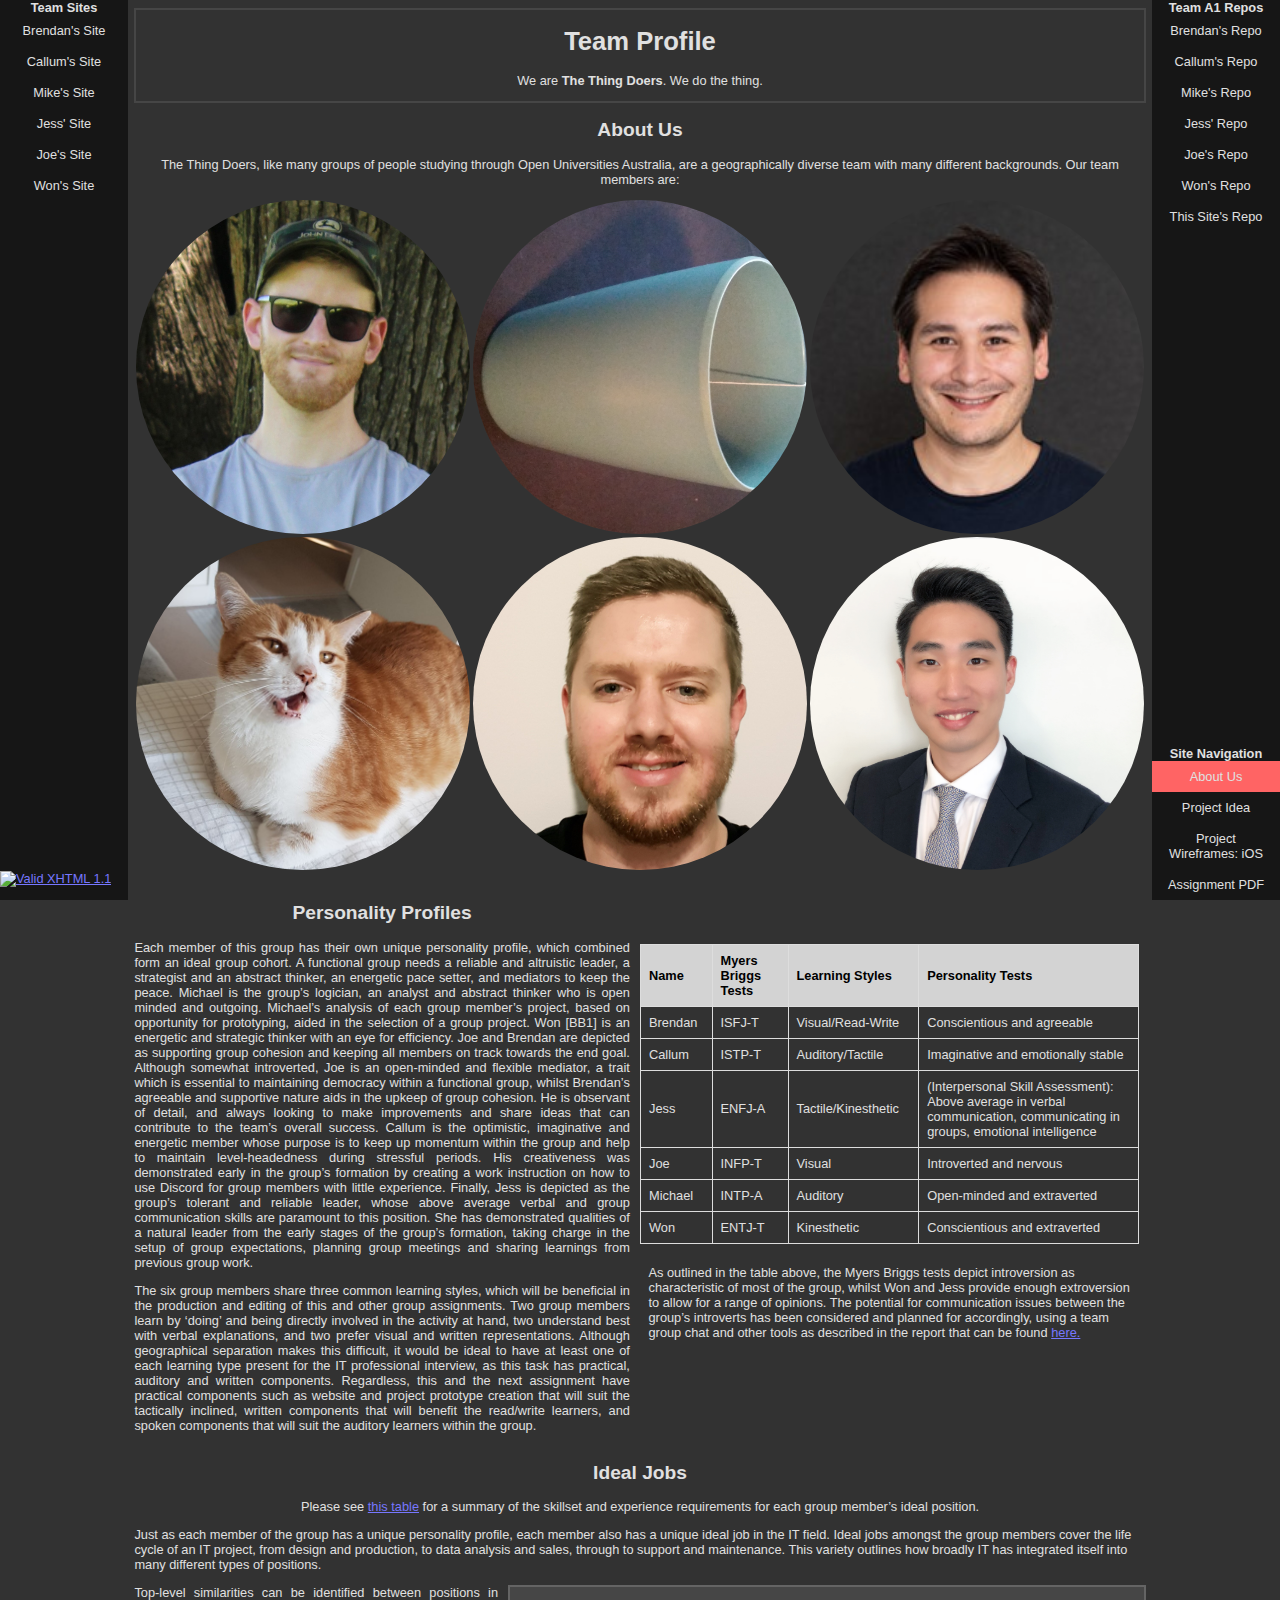
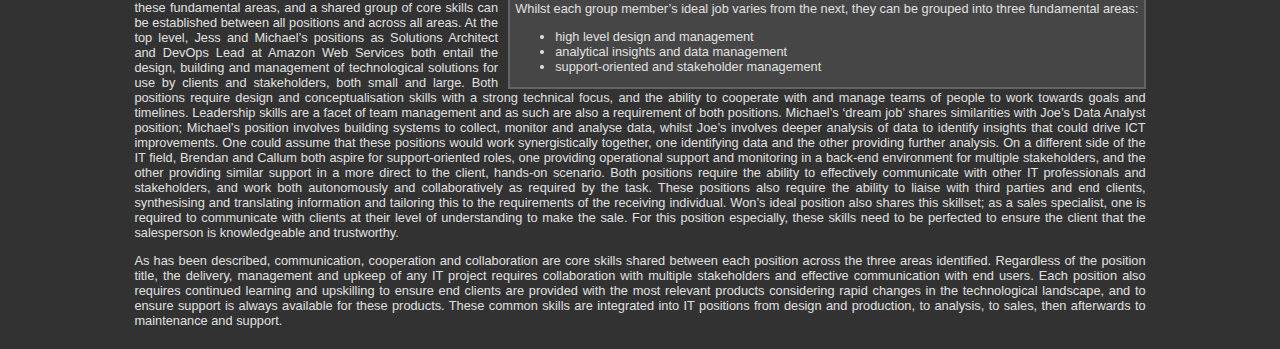
==== index.html @ 9a992be7 "We are valid salad now" ====
<!DOCTYPE html PUBLIC "-//W3C//DTD XHTML 1.1//EN" "http://www.w3.org/TR/xhtml11/DTD/xhtml11.dtd">
<html xmlns="http://www.w3.org/1999/xhtml">
    <head>
        <meta http-equiv="content-type" content="text/html; charset=utf-8"/>
        <style type="text/css">
            table {
                font-family: arial, sans-serif;
                border-collapse: collapse;
                max-width: 50%;
                float: right;
                padding-left: 5%;
            }

            td, th {
                border: 1px solid #dddddd;
                text-align: left;
                padding: 8px;
            }

            tr:first-child {
                background-color: #D3D3D3;
                color: #000000;
            }
        </style>
        <link rel="stylesheet" href="./css/dark.css" />
        <!-- If you are making a new page, change the title unless it is a continuation of a previous one, in which case it should probably extend that previous one -->
        <title>The Thing Doers: COSC2196 Assignment 2</title>
    </head>
    <body>
        <div style="width: 10%; position: fixed; left: 0; top: 0; bottom: 0; display: inline-block; background-color: #161616;">
            <ul class="index">
                <li class="indexlist">
                    <b>Team Sites</b>
                </li>
                <li class="indexlist">
                    <a href="https://brendan6780.github.io/index.html">Brendan's Site</a>
                </li>
                <li class="indexlist">
                    <a href="https://blehcjhunter.github.io/IITAssignmentOne/">Callum's Site</a>
                </li>
                <li class="indexlist">
                    <a href="https://toothring.github.io/">Mike's Site</a>
                </li>
                <li class="indexlist">
                    <a href="https://cinamun.github.io/smartfridge/">Jess' Site</a>
                </li>
                <li class="indexlist">
                    <a href="https://j0e8me.github.io/IntrotoIT-Assignment1/index.html">Joe's Site</a>
                </li>
                <li class="indexlist">
                    <a href="https://wonny1.github.io/first-publish/">Won's Site</a>
                </li>
            </ul>
            <p style="padding-top:auto; position:absolute; bottom: 0;">
                <a href="http://validator.w3.org/check?uri=referer">
                    <img
      src="http://www.w3.org/Icons/valid-xhtml11" alt="Valid XHTML 1.1" height="31" width="88" />
                </a>
            </p>
        </div>
        <div style="margin-right: 10%; margin-left: 10%; display: inline-block; text-align: left;">
            <div style="position: -webkit-sticky; position: sticky; top: 0; right: 0; left 0; border: 2px solid #464646; background-color: #323232; z-index: 999;">
                <h1 class="centered">Team Profile</h1>
                <p class="centered">We are <b>The Thing Doers</b>. We do the thing.</p>
            </div>
            <h2 class="centered">About Us</h2>
            <p class="centered">The Thing Doers, like many groups of people studying through Open Universities Australia, are a geographically diverse team with many different backgrounds. Our team members are:</p>
            <div class="centered">
                <!-- A big thanks to w3schools for helping me figure out how to make these work -->
                <div class="profpic-1 ">
                    <img src="Brendan_image.JPG" alt="Brendan" class="profpic"/>
                    <div class="overlay">
                        <div>
                            <h5>Brendan Boyd (s3806780)</h5>
                            <br />Brendan has been working in the medical field since graduating with his first degree, and realised there are other ways he can help people, working in a field that is more progressive and that he has found interesting since he was young. Brendan grew up on property, and is not the ‘typical IT nerd’ type - gaming isn’t really his thing. In his spare time, he loves camping, exploring national parks and visiting new places. Brendan grew up with limited access to basic broadband, mobile phone services and even TV – pretty much any terrestrial distance-affected technology – which was a driver for his interest in IT and especially telecommunications. His IT experience and knowledge to date is self-taught but varied, and focussed on interest areas such as radio frequency and fixed line communications, and general computing.</div>
                    </div>
                </div>
                <div class="profpic-1">
                    <img src="Callum's GLORIOUS mugshot.jpg" alt="Callum" class="profpic"/>
                    <div class="overlay">
                        <div>
                            <h5>Callum Hunter (s3804323)</h5>
                            <br />Callum’s interest in IT came when his grandparents bought him a laptop for christmas in 2011, and he started playing games. This continued until the laptop got really slow, around 2013-14, and he decided to install linux, reasoning being "it can't get any worse". Troubleshooting Ubuntu and keeping everything working was what really sparked his interest, especially because Windows was too demanding for the laptop to run without overheating. Callum chose to study at RMIT because it was the first place he saw on Open Universities Australia. During his studies, Callum expects to learn better handling of computer systems, version control aids like Git, a greater variety of programming languages, and how to administrate infrastructure systems in a variety of environments, like Linux/Unix, Windows Server and BSD. Callum also hopes to enhance his social and planning skills.</div>
                    </div>
                </div>
                <div class="profpic-1">
                    <img src="michael-plenert-headshot.jpg" alt="Michael" class="profpic"/>
                    <div class="overlay">
                        <div>
                            <h5>Michael Plenert (s3807909)</h5>
                            <br />Michael Plenert is a Canadian who’s been living in Australia for the last three years. Over the last eighteen years, Michael has been a computer tech (starting on NT4.0 and Windows 98SE) and at times also worked as a web designer/developer. Michael is currently interested in Java (because of RMIT) and MariaDB. His hobbies include photography, drawing, working on and with computers, and playing video games.</div>
                    </div>
                </div>
                <div class="profpic-1">
                    <img src="Jess Cat.jpg" alt="Jess" class="profpic"/>
                    <div class="overlay">
                        <div>
                            <h5>Jess (s3671077)</h5>
                            <br />Jess is a student at RMIT studying a Bachelor of Information Technology. Photography, gaming and racing are her three main hobbies. Her interest in technology peaked when she first started playing around with electronics and electrical equipment at home at a young age, and as time went on, she became introduced to gaming. This catapulted her into the tech scene. Jess has some experience with technology, and through building her first computer she has a solid understanding of computing hardware as well as some web and Java development.</div>
                    </div>
                </div>
                <div class="profpic-1">
                    <img src="Joe.jpg" alt="Joe" class="profpic"/>
                    <div class="overlay">
                        <div>
                            <h5>Joseph Moore (s3800954)</h5>
                            <br />Joe currently works full-time in the utilities sector and is studying a Bachelor of Information Technology part-time through RMIT. In his spare time, he enjoys mountain bike riding, listening to podcasts, or reading a book. Joe started his career through completing a twelve-month business traineeship with a company in the utilities sector. He has remained with the company for the past five years since the beginning of his traineeship. Over the years in various roles, Joe has been exposed to aspects of the IT industry, which ultimately led to his interest in IT. This included acting as a bridge between IT and Operational teams, and using VBA to automate mundane tasks. From this initial interest, he began taking online courses through Udemy and Coursera, which covered a range of languages (SQL, VBA, Python and HTML/CSS). Joe currently has his eyes set on a Data Analyst role or similar after his studies with RMIT.</div>
                    </div>
                </div>
                <div class="profpic-1">
                    <img src="Won.png" alt="Won" class="profpic"/>
                    <div class="overlay">
                        <div>
                            <h5>Won Kim (s3807715)</h5>
                            <br />Won is a sales professional with extensive experience in the automotive industry, currently working full time at Mercedes-Benz. After doing business with a client who managed a major IT company, Won discovered the rapidly changing world of technology and decided this industry has a much brighter future where he can reach his maximum potential. Won is looking to further develop skills learnt from the automotive industry in the IT field. As he currently has no experience in this field, his plan is to put his existing skillset to use in an internal sales position, where he can learn the industry and ‘work his way up’ from there.</div>
                    </div>
                </div>
            </div>
            <div style="display:inline-block;max-width:49%;padding:1em 0 0 0">
                <h2 class="centered">Personality Profiles</h2>
                <p style="text-align: justify;">Each member of this group has their own unique personality profile, which combined form an ideal group cohort. A functional group needs a reliable and altruistic leader, a strategist and an abstract thinker, an energetic pace setter, and mediators to keep the peace. Michael is the group’s logician, an analyst and abstract thinker who is open minded and outgoing. Michael’s analysis of each group member’s project, based on opportunity for prototyping, aided in the selection of a group project. Won [BB1] is an energetic and strategic thinker with an eye for efficiency. Joe and Brendan are depicted as supporting group cohesion and keeping all members on track towards the end goal. Although somewhat introverted, Joe is an open-minded and flexible mediator, a trait which is essential to maintaining democracy within a functional group, whilst Brendan’s agreeable and supportive nature aids in the upkeep of group cohesion. He is observant of detail, and always looking to make improvements and share ideas that can contribute to the team’s overall success. Callum is the optimistic, imaginative and energetic member whose purpose is to keep up momentum within the group and help to maintain level-headedness during stressful periods. His creativeness was demonstrated early in the group’s formation by creating a work instruction on how to use Discord for group members with little experience. Finally, Jess is depicted as the group’s tolerant and reliable leader, whose above average verbal and group communication skills are paramount to this position. She has demonstrated qualities of a natural leader from the early stages of the group’s formation, taking charge in the setup of group expectations, planning group meetings and sharing learnings from previous group work.</p>
                <p style="text-align: justify;">The six group members share three common learning styles, which will be beneficial in the production and editing of this and other group assignments. Two group members learn by ‘doing’ and being directly involved in the activity at hand, two understand best with verbal explanations, and two prefer visual and written representations. Although geographical separation makes this difficult, it would be ideal to have at least one of each learning type present for the IT professional interview, as this task has practical, auditory and written components. Regardless, this and the next assignment have practical components such as website and project prototype creation that will suit the tactically inclined, written components that will benefit the read/write learners, and spoken components that will suit the auditory learners within the group.</p>
            </div>
            <table style="display:inline-block;max-width:50%;padding:5.5em 0.5em 0 0">
                <tr>
                    <th>
                        <strong>Name</strong>
                    </th>
                    <th>
                        <strong>Myers Briggs Tests</strong>
                    </th>
                    <th>
                        <strong>Learning Styles</strong>
                    </th>
                    <th>
                        <strong>Personality Tests</strong>
                    </th>
                </tr>
                <tr>
                    <td>Brendan</td>
                    <td>ISFJ-T</td>
                    <td>Visual/Read-Write</td>
                    <td>Conscientious and agreeable</td>
                </tr>
                <tr>
                    <td>Callum</td>
                    <td>ISTP-T</td>
                    <td>Auditory/Tactile</td>
                    <td>Imaginative and emotionally stable</td>
                </tr>
                <tr>
                    <td>Jess</td>
                    <td>ENFJ-A</td>
                    <td>Tactile/Kinesthetic</td>
                    <td>(Interpersonal Skill Assessment): Above average in verbal communication, communicating in groups, emotional intelligence</td>
                </tr>
                <tr>
                    <td>Joe</td>
                    <td>INFP-T</td>
                    <td>Visual</td>
                    <td>Introverted and nervous</td>
                </tr>
                <tr>
                    <td>Michael</td>
                    <td>INTP-A</td>
                    <td>Auditory</td>
                    <td>Open-minded and extraverted</td>
                </tr>
                <tr>
                    <td>Won</td>
                    <td>ENTJ-T</td>
                    <td>Kinesthetic</td>
                    <td>Conscientious and extraverted</td>
                </tr>
                <tr>
                    <td style="border:none;" colspan="4">
                        <p>As outlined in the table above, the Myers Briggs tests depict introversion as characteristic of most of the group, whilst Won and Jess provide enough extroversion to allow for a range of opinions. The potential for communication issues between the group’s introverts has been considered and planned for accordingly, using a team group chat and other tools as described in the report that can be found <a href="./a2pdf.html" target="_blank">here.</a>
                        </p>
                    </td>
                </tr>
            </table>
            <h2 class="centered">Ideal Jobs</h2>
            <p class="centered">Please see <a href="/IITAssignmentTwo/documents_resources/PersonalityProfiles_Table.pdf">this table</a> for a summary of the skillset and experience requirements for each group member’s ideal position.</p>
            <p>Just as each member of the group has a unique personality profile, each member also has a unique ideal job in the IT field. Ideal jobs amongst the group members cover the life cycle of an IT project, from design and production, to data analysis and sales, through to support and maintenance. This variety outlines how broadly IT has integrated itself into many different types of positions.</p>
            <div style="float: right; background-color: #464646; border: 2px solid #646464; padding: 0.1% 0.5%; margin-left: 1%;">
                <p>Whilst each group member’s ideal job varies from the next, they can be grouped into three fundamental areas: </p>
                <ul>
                    <li>high level design and management</li>
                    <li>analytical insights and data management</li>
                    <li>support-oriented and stakeholder management</li>
                </ul>
            </div>
            <p style="text-align: justify;">Top-level similarities can be identified between positions in these fundamental areas, and a shared group of core skills can be established between all positions and across all areas. At the top level, Jess and Michael’s positions as Solutions Architect and DevOps Lead at Amazon Web Services both entail the design, building and management of technological solutions for use by clients and stakeholders, both small and large. Both positions require design and conceptualisation skills with a strong technical focus, and the ability to cooperate with and manage teams of people to work towards goals and timelines. Leadership skills are a facet of team management and as such are also a requirement of both positions. Michael’s ‘dream job’ shares similarities with Joe’s Data Analyst position; Michael’s position involves building systems to collect, monitor and analyse data, whilst Joe’s involves deeper analysis of data to identify insights that could drive ICT improvements. One could assume that these positions would work synergistically together, one identifying data and the other providing further analysis. On a different side of the IT field, Brendan and Callum both aspire for support-oriented roles, one providing operational support and monitoring in a back-end environment for multiple stakeholders, and the other providing similar support in a more direct to the client, hands-on scenario. Both positions require the ability to effectively communicate with other IT professionals and stakeholders, and work both autonomously and collaboratively as required by the task. These positions also require the ability to liaise with third parties and end clients, synthesising and translating information and tailoring this to the requirements of the receiving individual. Won’s ideal position also shares this skillset; as a sales specialist, one is required to communicate with clients at their level of understanding to make the sale. For this position especially, these skills need to be perfected to ensure the client that the salesperson is knowledgeable and trustworthy.</p>
            <p style="text-align: justify;">As has been described, communication, cooperation and collaboration are core skills shared between each position across the three areas identified. Regardless of the position title, the delivery, management and upkeep of any IT project requires collaboration with multiple stakeholders and effective communication with end users. Each position also requires continued learning and upskilling to ensure end clients are provided with the most relevant products considering rapid changes in the technological landscape, and to ensure support is always available for these products. These common skills are integrated into IT positions from design and production, to analysis, to sales, then afterwards to maintenance and support.</p>
        </div>
        <div style="width: 10%; position: fixed; right: 0; top: 0; bottom: 0; display: inline-block; background-color: #161616;">
            <ul class="index">
                <li class="indexlist">
                    <b>Team A1 Repos</b>
                </li>
                <li class="indexlist">
                    <a href="https://github.com/brendan6780/brendan6780.github.io">Brendan's Repo</a>
                </li>
                <li class="indexlist">
                    <a href="https://github.com/BlehCJHunter/IITAssignmentOne">Callum's Repo</a>
                </li>
                <li class="indexlist">
                    <a href="https://github.com/toothring/toothring.github.io">Mike's Repo</a>
                </li>
                <li class="indexlist">
                    <a href="https://github.com/cinamun/smartfridge">Jess' Repo</a>
                </li>
                <li class="indexlist">
                    <a href="https://github.com/j0e8me/IntrotoIT-Assignment1">Joe's Repo</a>
                </li>
                <li class="indexlist">
                    <a href="https://github.com/wonny1/first-publish/">Won's Repo</a>
                </li>
                <li class="indexlist">
                    <a href="https://github.com/BlehCJHunter/IITAssignmentTwo">This Site's Repo</a>
                </li>
            </ul>
            <ul class="index"  style="padding-top:auto; position:absolute; bottom: 0;">
                <li class="indexlist">
                    <b>Site Navigation</b>
                </li>
                <li class="indexlist" style="padding: 8px 16px; background-color: #ff6464;">
                    About Us
                </li>
                <li class="indexlist">
                    <a href="./ProjectIdea.html">Project Idea</a>
                </li>
                <li class="indexlist">
                    <a href="./UI_Wireframes.html">Project Wireframes: iOS</a>
                </li>
                <li class="indexlist">
                    <a href="a2pdf.html">Assignment PDF</a>
                </li>
            </ul>
        </div>
    </body>
</html>
---- css/dark.css ----
blink {
	animation: blinker 0.6s linear infinite;
}
@keyframes blinker {  
	50% { opacity: 0; }
}
.blink-one {
	animation: blinker-one 1s linear infinite;
}
@keyframes blinker-one {  
	0% { opacity: 0; }
}
.blink-two {
	animation: blinker-two 1.4s linear infinite;
}
@keyframes blinker-two {  
	100% { opacity: 0; }
}

body{
	background-color: #323232;
	color: #e0e0e0;
	font-size: 1vw;
	text-align: center;
    font-family: sans-serif;
}
.highlight{
	background-color: #464646;
}
.emph{
	color: #ffe0e0;
}

a {
    color: #7777ff;
}

.button:link, .button:visited {
	background-color: #606060;
	color: #ffe0e0;
	padding: 14px 25px;
	text-align: center;
	text-decoration: none;
	display: inline-block;
}

.button:hover, .button:active {
	background-color: #ff6060;
}

.profpic-1 {
    /* Mirroring thanks for w3schools here; without them, the image overlays would have taken a looooot longer */
	position: relative;
	display: inline-block;
	max-width: 33%;
	width: 33%;
	min-width: 128px;
	z-index: 1;
}

.profpic {
	display: block;
	max-width: 100%;
	width: 100%;
	min-width: 100%;
	height: auto;
	border-radius:50%;
	object-fit: contain;
}

.overlay {
	position: absolute;
	top: 0;
	bottom: 0;
	left: 0;
	right: 0;
	height: 100%;
	width: 100%;
	opacity: 0;
	transition: .5s ease;
	background-color: #464646;
	font-size: 1vw;
	text-align: center;
	overflow: auto;
}

.profpic-1:hover .overlay {
	opacity: 0.95;
}

.centered{
	text-align: center;
}
.index {
  list-style-type: none;
  margin: 0;
  padding: 0;
  width: 100%;
  color: #e0e0e0;
}

.indexlist a {
  display: block;
  padding: 8px 16px;
  text-decoration: none;
  color: #e0e0e0;
}

/* Change the link color on hover */
.indexlist a:hover {
  background-color: #464646;
}
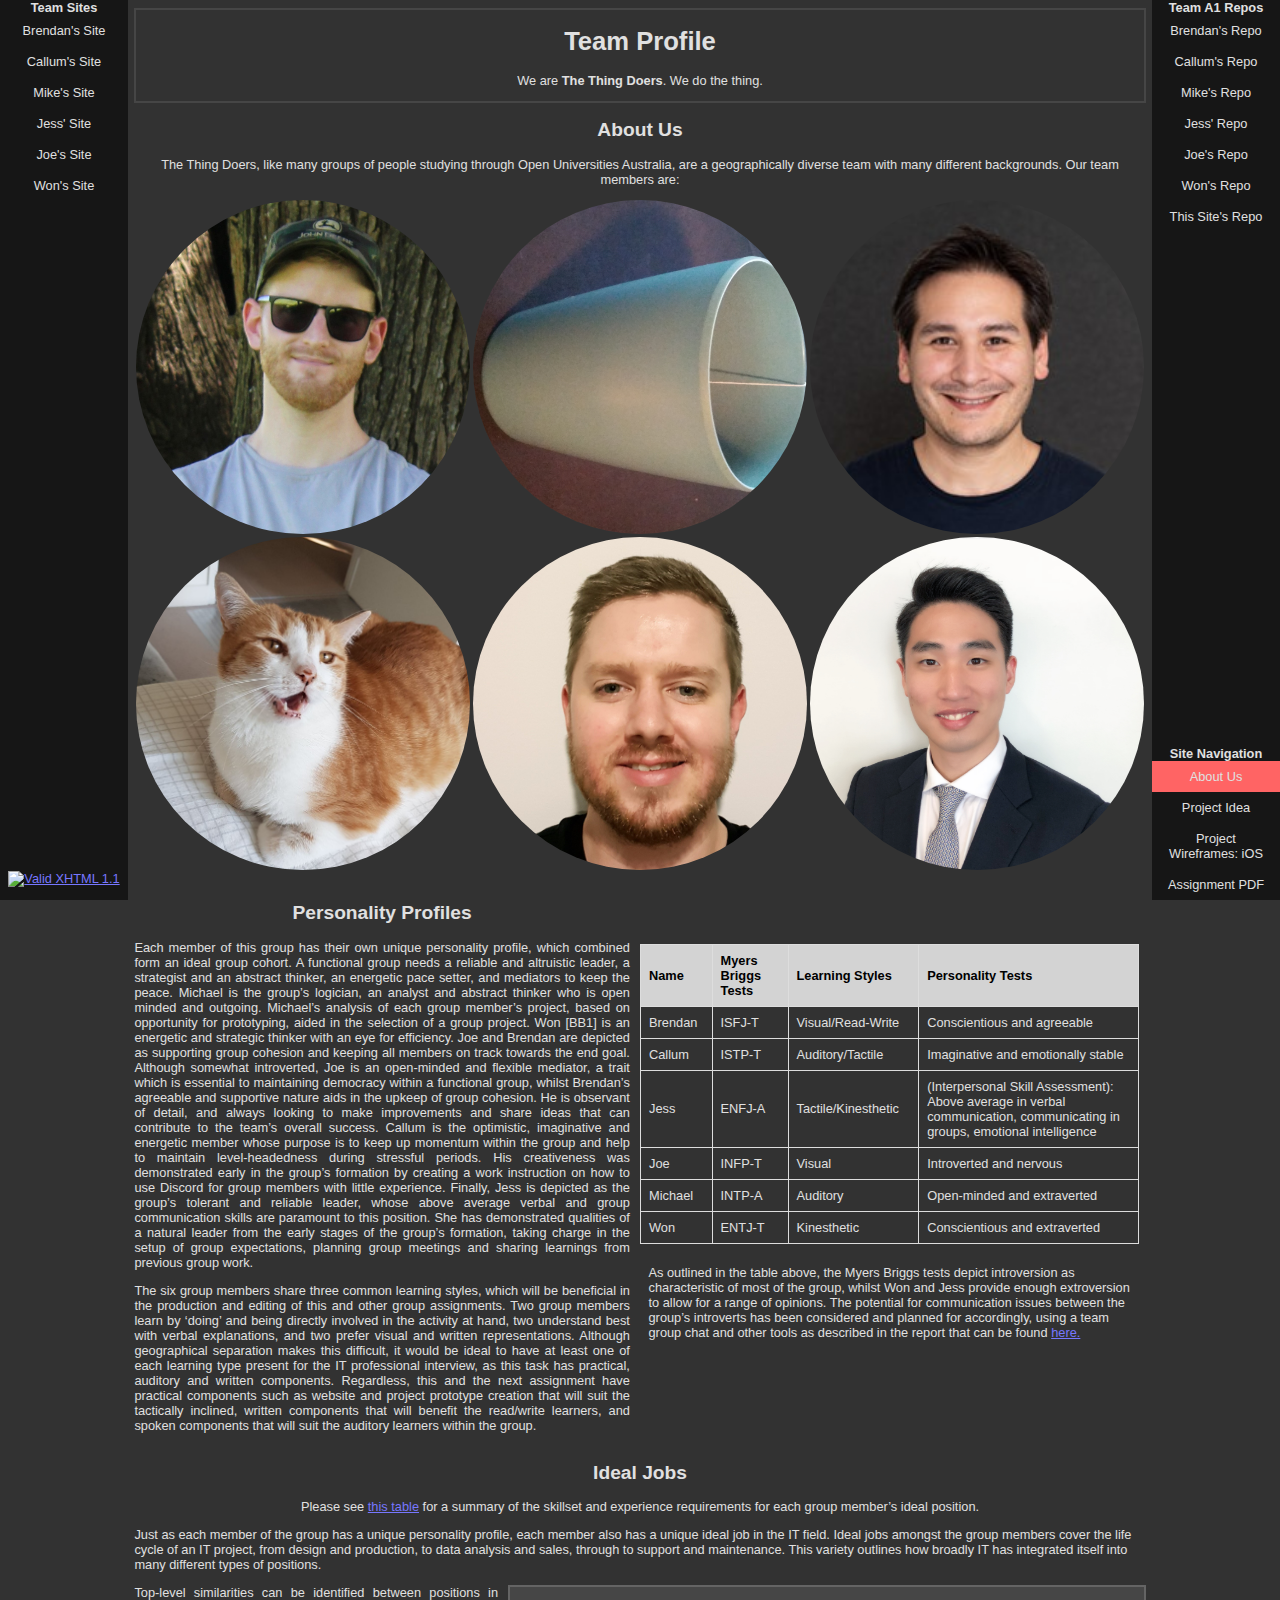
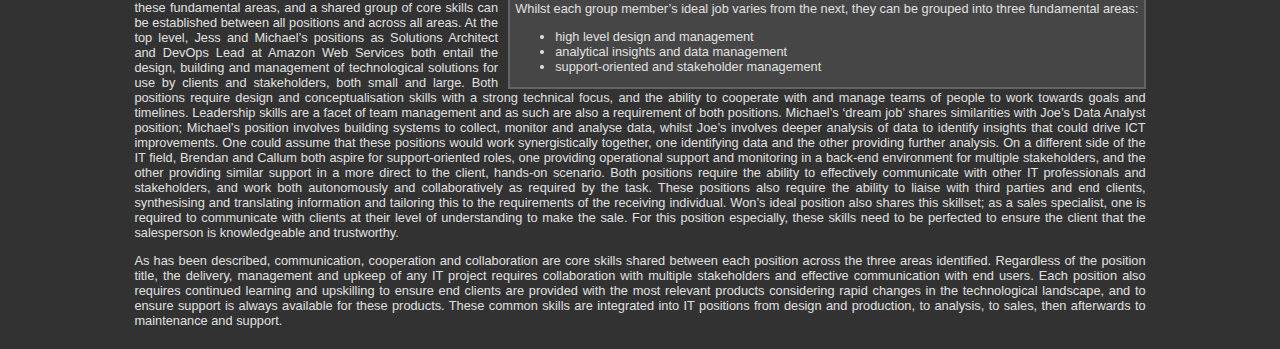
==== commit 455c1d28: "Work on centering the valid" ====
--- a/index.html
+++ b/index.html
@@ -51,10 +51,10 @@
                     <a href="https://wonny1.github.io/first-publish/">Won's Site</a>
                 </li>
             </ul>
-            <p style="padding-top:auto; position:absolute; bottom: 0;">
-                <a href="http://validator.w3.org/check?uri=referer">
+            <p style="padding-top:auto; position:absolute; bottom: 0; right: 0; left: 0; padding: auto;">
+                <a href="https://validator.w3.org/check?uri=referer">
                     <img
-      src="http://www.w3.org/Icons/valid-xhtml11" alt="Valid XHTML 1.1" height="31" width="88" />
+      src="https://www.w3.org/Icons/valid-xhtml11" alt="Valid XHTML 1.1" height="31" width="88" />
                 </a>
             </p>
         </div>
@@ -174,7 +174,7 @@
                 </tr>
                 <tr>
                     <td style="border:none;" colspan="4">
-                        <p>As outlined in the table above, the Myers Briggs tests depict introversion as characteristic of most of the group, whilst Won and Jess provide enough extroversion to allow for a range of opinions. The potential for communication issues between the group’s introverts has been considered and planned for accordingly, using a team group chat and other tools as described in the report that can be found <a href="./a2pdf.html" target="_blank">here.</a>
+                        <p>As outlined in the table above, the Myers Briggs tests depict introversion as characteristic of most of the group, whilst Won and Jess provide enough extroversion to allow for a range of opinions. The potential for communication issues between the group’s introverts has been considered and planned for accordingly, using a team group chat and other tools as described in the report that can be found <a href="./a2pdf.html">here.</a>
                         </p>
                     </td>
                 </tr>
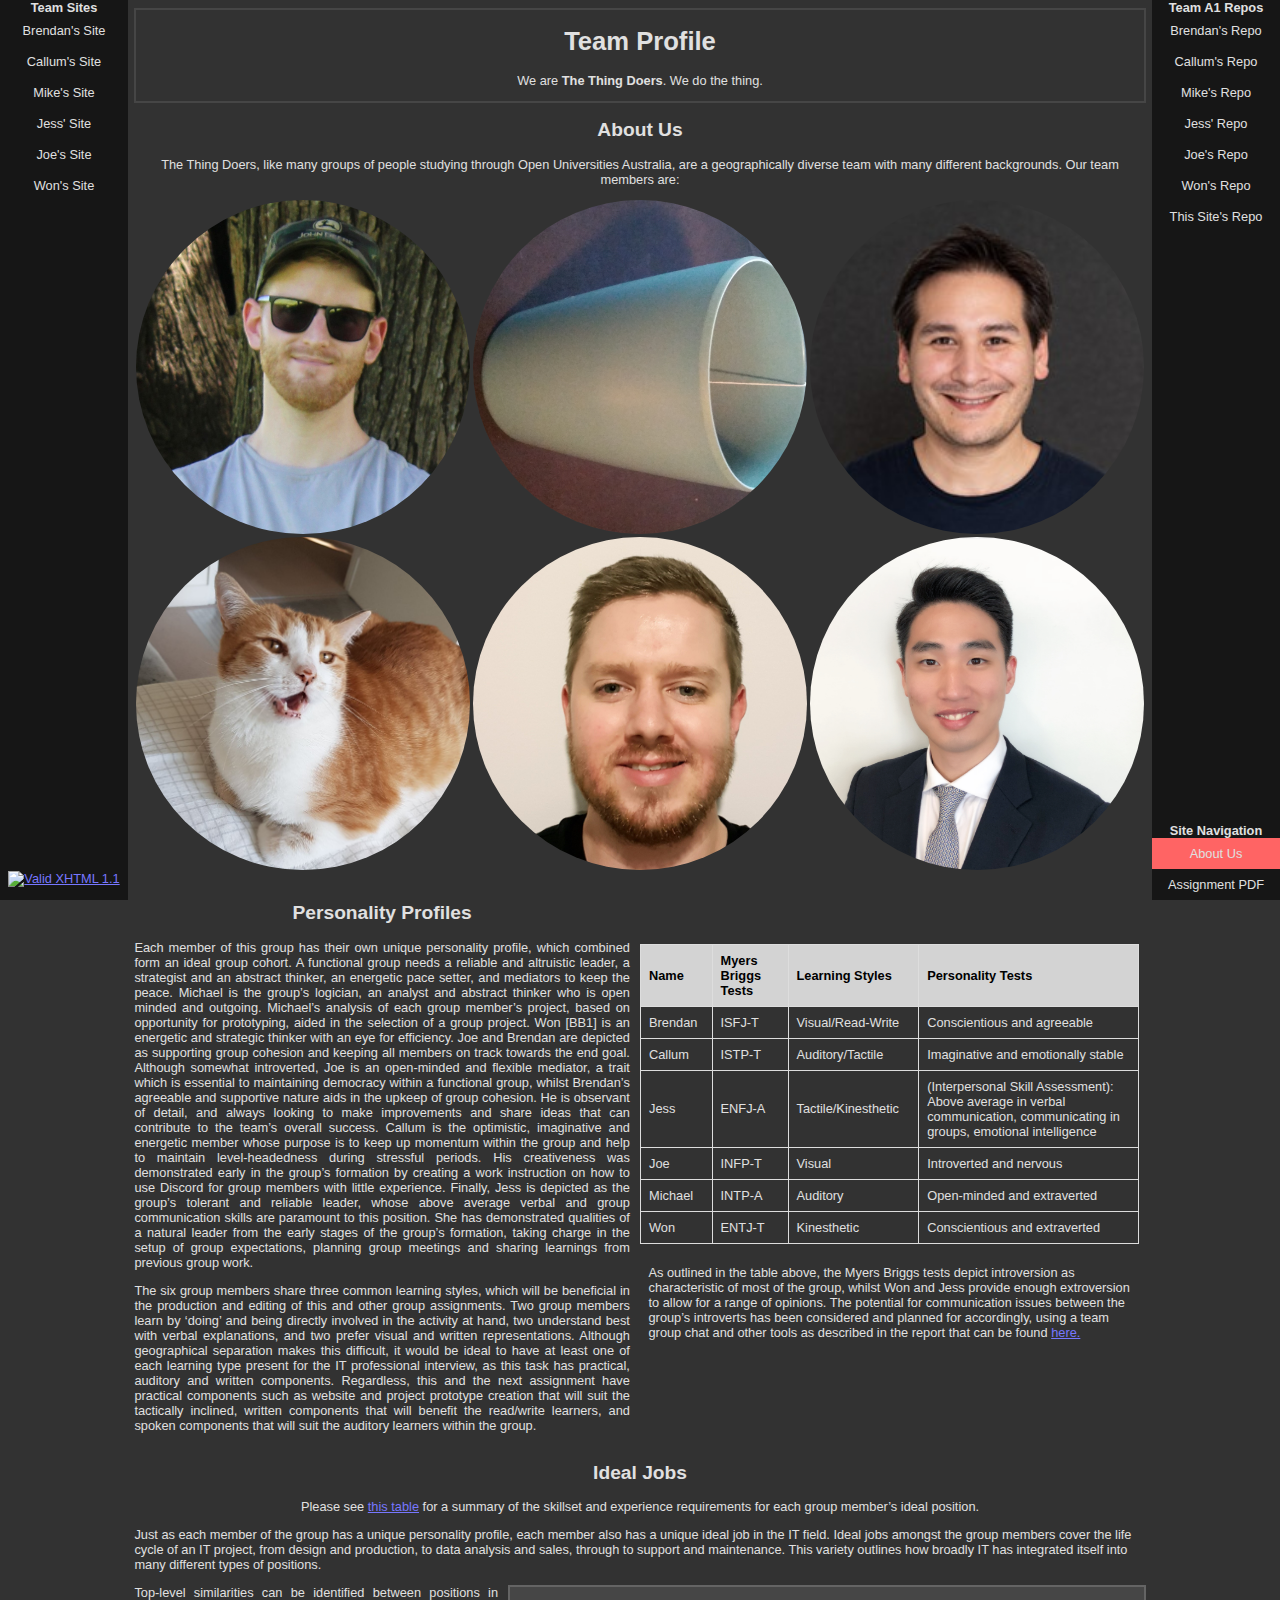
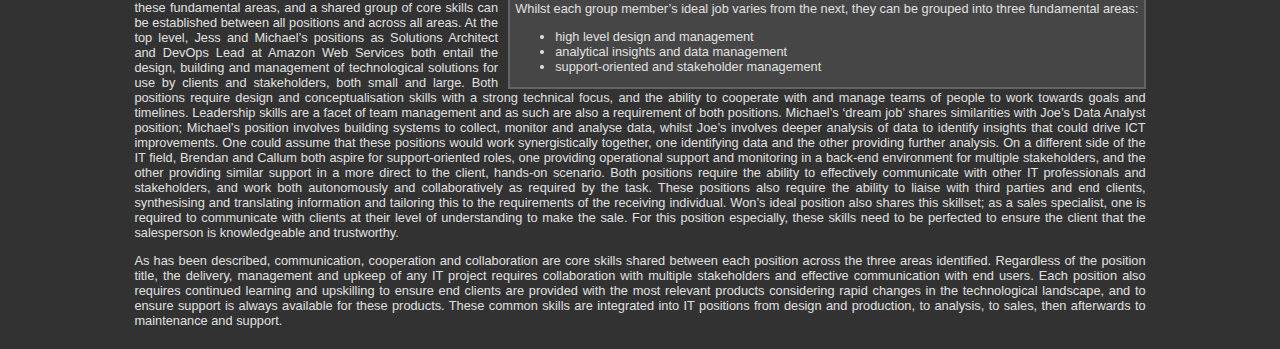
==== commit f1dbc2c5: "Webeditor 1/2" ====
--- a/index.html
+++ b/index.html
@@ -54,7 +54,7 @@
             <p style="padding-top:auto; position:absolute; bottom: 0; right: 0; left: 0; padding: auto;">
                 <a href="https://validator.w3.org/check?uri=referer">
                     <img
-      src="https://www.w3.org/Icons/valid-xhtml11" alt="Valid XHTML 1.1" height="31" width="88" />
+      src="https://www.w3.org/Icons/valid-xhtml11-blue-v.svg" alt="Valid XHTML 1.1" height="31" width="88" />
                 </a>
             </p>
         </div>
@@ -226,13 +226,6 @@
                 </li>
                 <li class="indexlist" style="padding: 8px 16px; background-color: #ff6464;">
                     About Us
-                </li>
-                <li class="indexlist">
-                    <a href="./ProjectIdea.html">Project Idea</a>
-                </li>
-                <li class="indexlist">
-                    <a href="./UI_Wireframes.html">Project Wireframes: iOS</a>
-                </li>
                 <li class="indexlist">
                     <a href="a2pdf.html">Assignment PDF</a>
                 </li>
